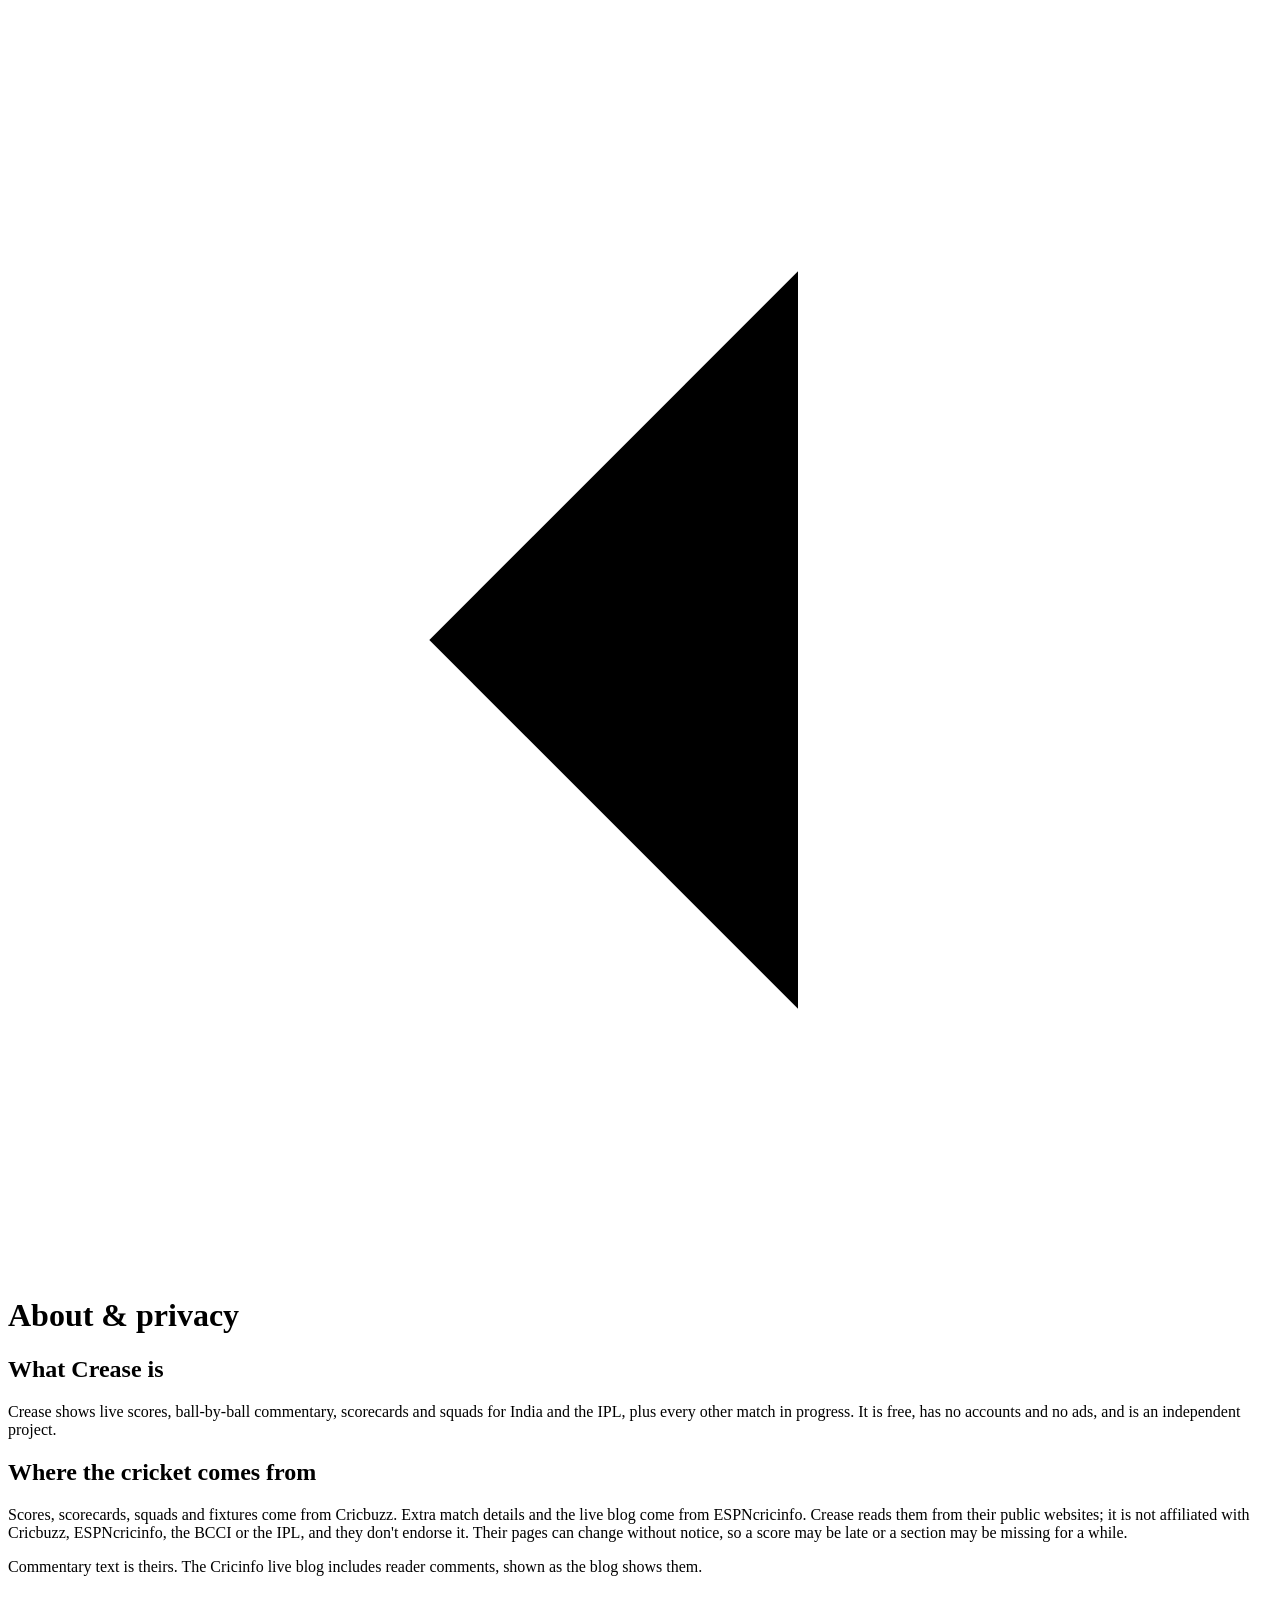
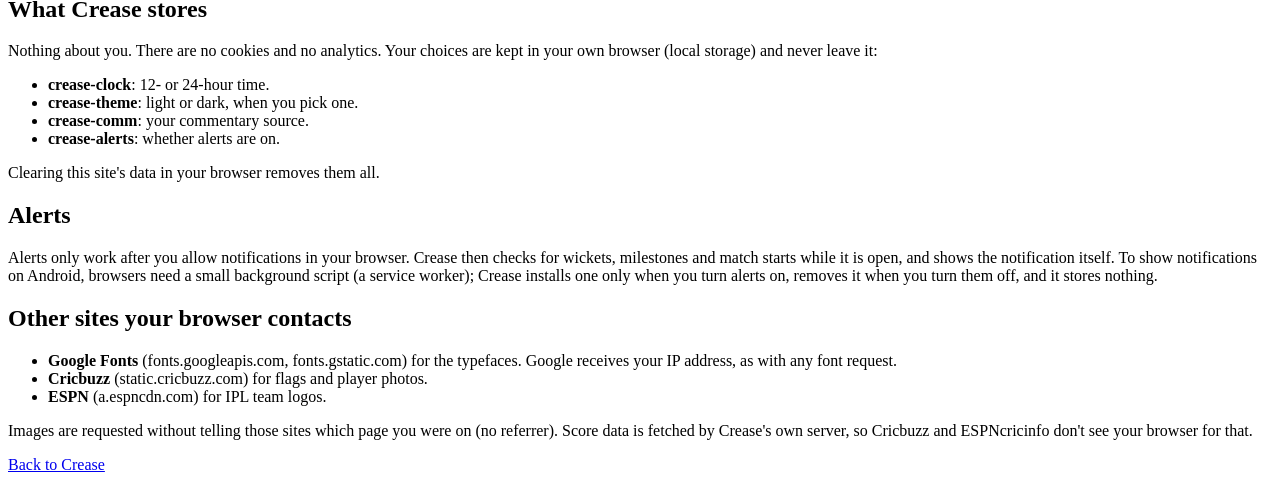
==== experiments/cricket-live/public/about.html @ 5f4a2c18 "fix(experiments): fix what five first-time users and a layout audit found in Crease Five persona run" ====
<!doctype html>
<html lang="en-IN">
  <head>
    <meta charset="utf-8" />
    <meta
      name="viewport"
      content="width=device-width,initial-scale=1,viewport-fit=cover"
    />
    <title>About &amp; privacy · Crease</title>
    <meta
      name="description"
      content="What Crease is, where its data comes from, and what it stores."
    />
    <meta name="theme-color" content="#f3f3f5" id="themeColor" />
    <script>
      try {
        var t = localStorage.getItem("crease-theme");
        if (
          t === "dark" ||
          (t !== "light" && matchMedia("(prefers-color-scheme: dark)").matches)
        ) {
          document.documentElement.dataset.theme = "dark";
          document.getElementById("themeColor").content = "#000000";
        }
      } catch (e) {}
    </script>
    <link rel="icon" href="/icon.svg" type="image/svg+xml" />
    <link
      rel="stylesheet"
      referrerpolicy="no-referrer"
      href="https://fonts.googleapis.com/css2?family=Bricolage+Grotesque:opsz,wght@12..96,400..800&family=Barlow+Condensed:wght@500;600;700&display=swap"
    />
    <link rel="stylesheet" href="/app.css" />
  </head>
  <body>
    <header class="top">
      <div class="top-in">
        <div class="top-left">
          <a class="icon back" href="/#now" aria-label="Back to Crease">
            <svg viewBox="0 0 24 24" aria-hidden="true">
              <path d="M15 5l-7 7 7 7" />
            </svg>
          </a>
        </div>
      </div>
    </header>
    <main class="prose">
      <h1>About &amp; privacy</h1>

      <h2>What Crease is</h2>
      <p>
        Crease shows live scores, ball-by-ball commentary, scorecards and squads
        for India and the IPL, plus every other match in progress. It is free,
        has no accounts and no ads, and is an independent project.
      </p>

      <h2>Where the cricket comes from</h2>
      <p>
        Scores, scorecards, squads and fixtures come from Cricbuzz. Extra match
        details and the live blog come from ESPNcricinfo. Crease reads them from
        their public websites; it is not affiliated with Cricbuzz, ESPNcricinfo,
        the BCCI or the IPL, and they don't endorse it. Their pages can change
        without notice, so a score may be late or a section may be missing for a
        while.
      </p>
      <p>
        Commentary text is theirs. The Cricinfo live blog includes reader
        comments, shown as the blog shows them.
      </p>

      <h2>What Crease stores</h2>
      <p>
        Nothing about you. There are no cookies and no analytics. Your choices
        are kept in your own browser (local storage) and never leave it:
      </p>
      <ul>
        <li><b>crease-clock</b>: 12- or 24-hour time.</li>
        <li><b>crease-theme</b>: light or dark, when you pick one.</li>
        <li><b>crease-comm</b>: your commentary source.</li>
        <li><b>crease-alerts</b>: whether alerts are on.</li>
      </ul>
      <p>Clearing this site's data in your browser removes them all.</p>

      <h2>Alerts</h2>
      <p>
        Alerts only work after you allow notifications in your browser. Crease
        then checks for wickets, milestones and match starts while it is open,
        and shows the notification itself. To show notifications on Android,
        browsers need a small background script (a service worker); Crease
        installs one only when you turn alerts on, removes it when you turn them
        off, and it stores nothing.
      </p>

      <h2>Other sites your browser contacts</h2>
      <ul>
        <li>
          <b>Google Fonts</b> (fonts.googleapis.com, fonts.gstatic.com) for the
          typefaces. Google receives your IP address, as with any font request.
        </li>
        <li>
          <b>Cricbuzz</b> (static.cricbuzz.com) for flags and player photos.
        </li>
        <li><b>ESPN</b> (a.espncdn.com) for IPL team logos.</li>
      </ul>
      <p>
        Images are requested without telling those sites which page you were on
        (no referrer). Score data is fetched by Crease's own server, so Cricbuzz
        and ESPNcricinfo don't see your browser for that.
      </p>

      <p class="foot"><a class="link" href="/#now">Back to Crease</a></p>
    </main>
  </body>
</html>
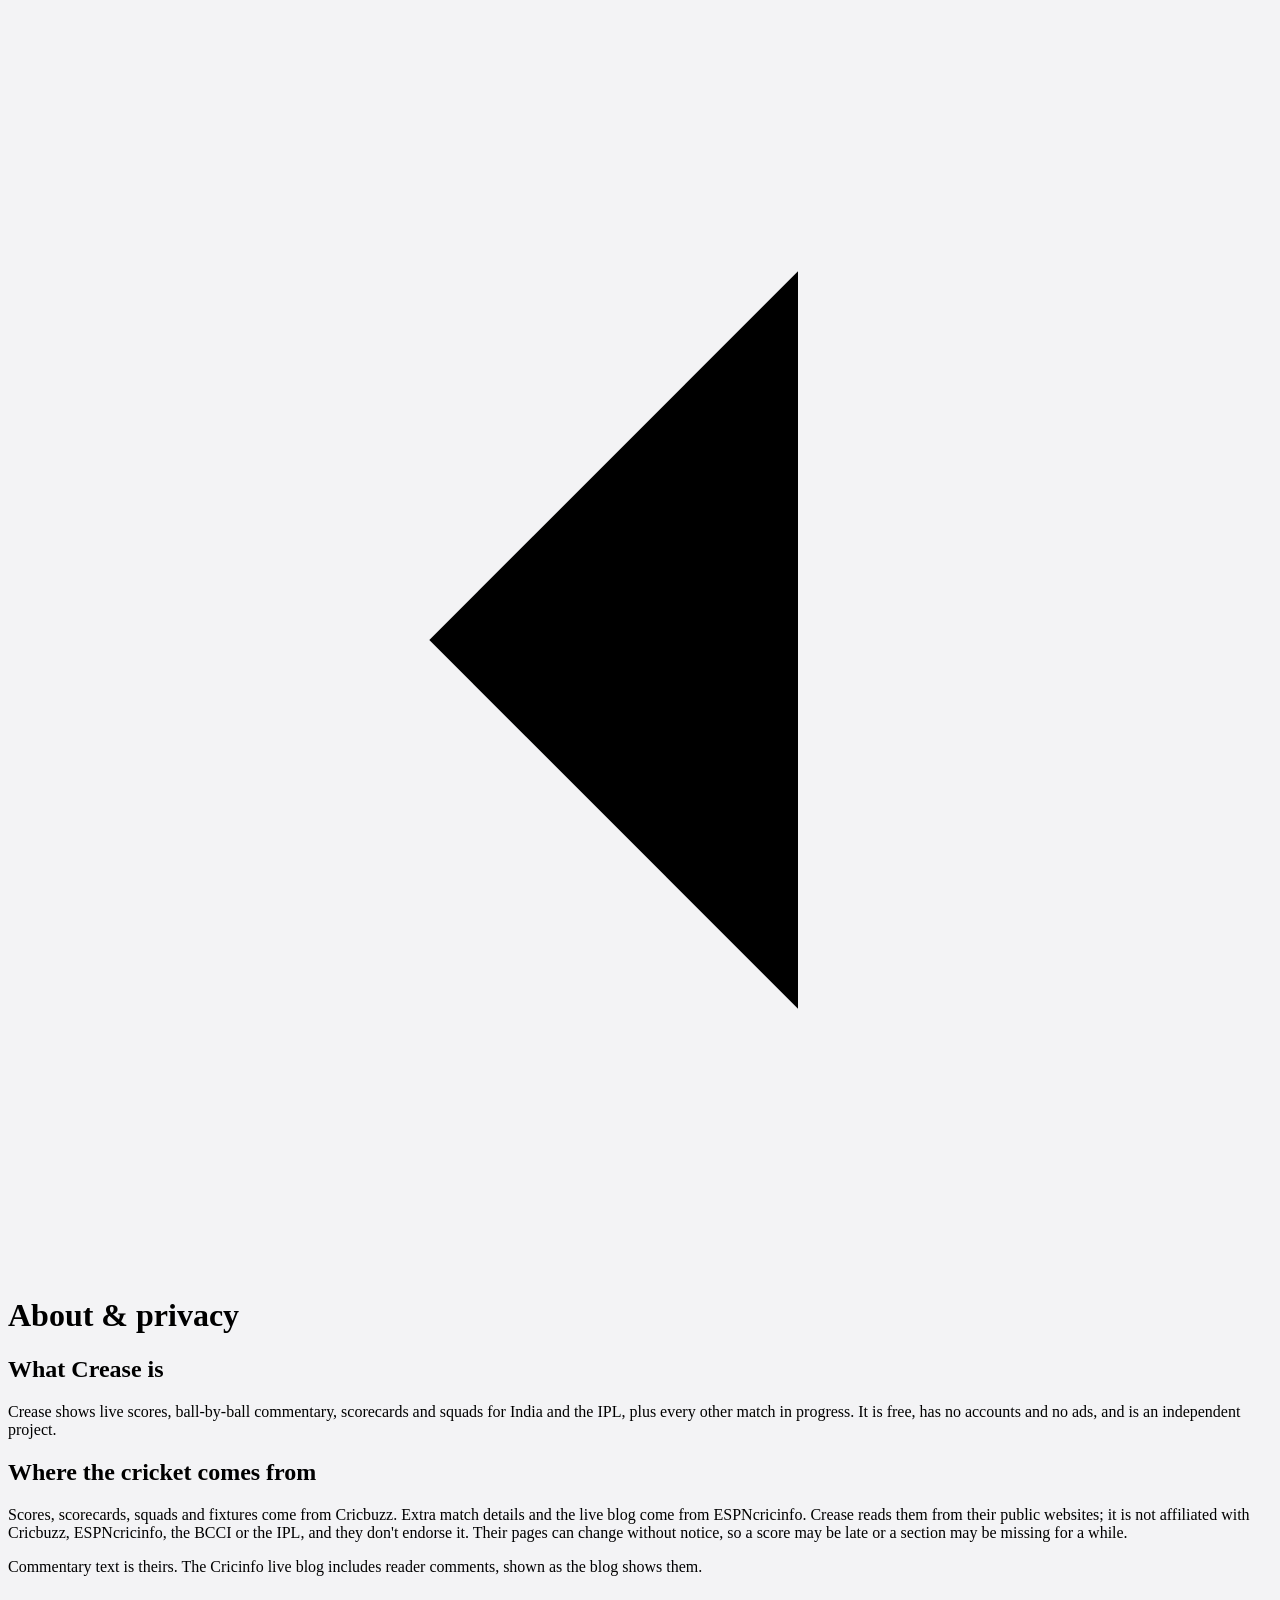
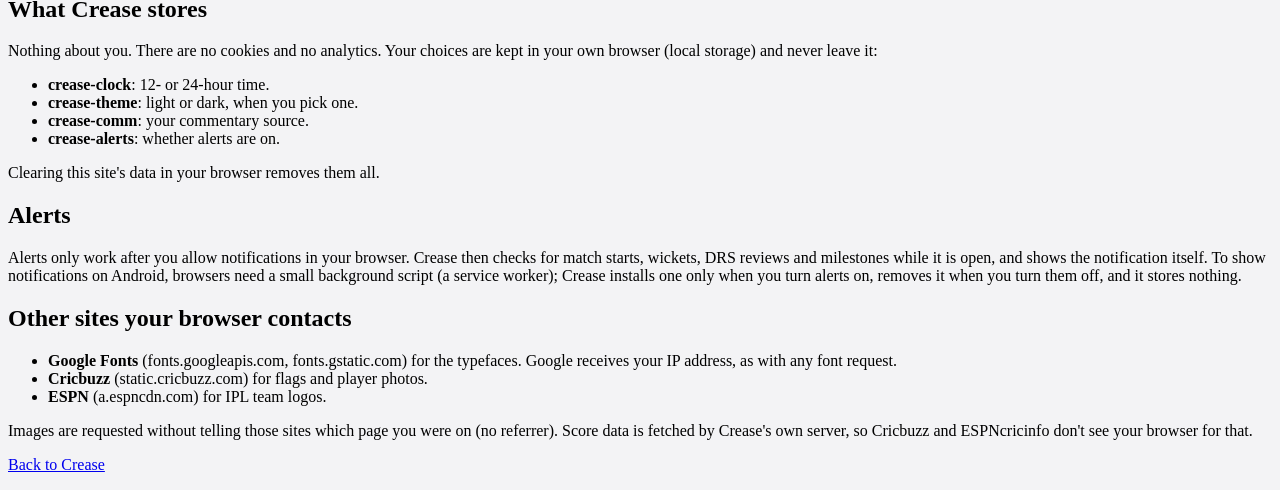
==== commit f619a5a2: "feat(experiments): add DRS reviews, venue time, series chips and a new mark to Crease; fix stale sco" ====
--- a/experiments/cricket-live/public/about.html
+++ b/experiments/cricket-live/public/about.html
@@ -13,20 +13,34 @@
     />
     <meta name="theme-color" content="#f3f3f5" id="themeColor" />
     <script>
+      // "light" or "dark" when chosen in Settings; otherwise (or with storage blocked)
+      // the device's setting.
+      var t = null;
       try {
-        var t = localStorage.getItem("crease-theme");
-        if (
-          t === "dark" ||
-          (t !== "light" && matchMedia("(prefers-color-scheme: dark)").matches)
-        ) {
-          document.documentElement.dataset.theme = "dark";
-          document.getElementById("themeColor").content = "#000000";
-        }
+        t = localStorage.getItem("crease-theme");
       } catch (e) {}
+      if (
+        t === "dark" ||
+        (t !== "light" && matchMedia("(prefers-color-scheme: dark)").matches)
+      ) {
+        document.documentElement.dataset.theme = "dark";
+        document.getElementById("themeColor").content = "#000000";
+      }
     </script>
+    <style>
+      /* The page colour before the stylesheet arrives: no white flash on a slow line. */
+      html {
+        background: #f3f3f5;
+      }
+      html[data-theme="dark"] {
+        background: #000;
+      }
+    </style>
     <link rel="icon" href="/icon.svg" type="image/svg+xml" />
     <link
       rel="stylesheet"
+      media="print"
+      onload="this.media = 'all'"
       referrerpolicy="no-referrer"
       href="https://fonts.googleapis.com/css2?family=Bricolage+Grotesque:opsz,wght@12..96,400..800&family=Barlow+Condensed:wght@500;600;700&display=swap"
     />
@@ -81,14 +95,14 @@
       </ul>
       <p>Clearing this site's data in your browser removes them all.</p>
 
-      <h2>Alerts</h2>
+      <h2 id="alerts">Alerts</h2>
       <p>
         Alerts only work after you allow notifications in your browser. Crease
-        then checks for wickets, milestones and match starts while it is open,
-        and shows the notification itself. To show notifications on Android,
-        browsers need a small background script (a service worker); Crease
-        installs one only when you turn alerts on, removes it when you turn them
-        off, and it stores nothing.
+        then checks for match starts, wickets, DRS reviews and milestones while
+        it is open, and shows the notification itself. To show notifications on
+        Android, browsers need a small background script (a service worker);
+        Crease installs one only when you turn alerts on, removes it when you
+        turn them off, and it stores nothing.
       </p>
 
       <h2>Other sites your browser contacts</h2>
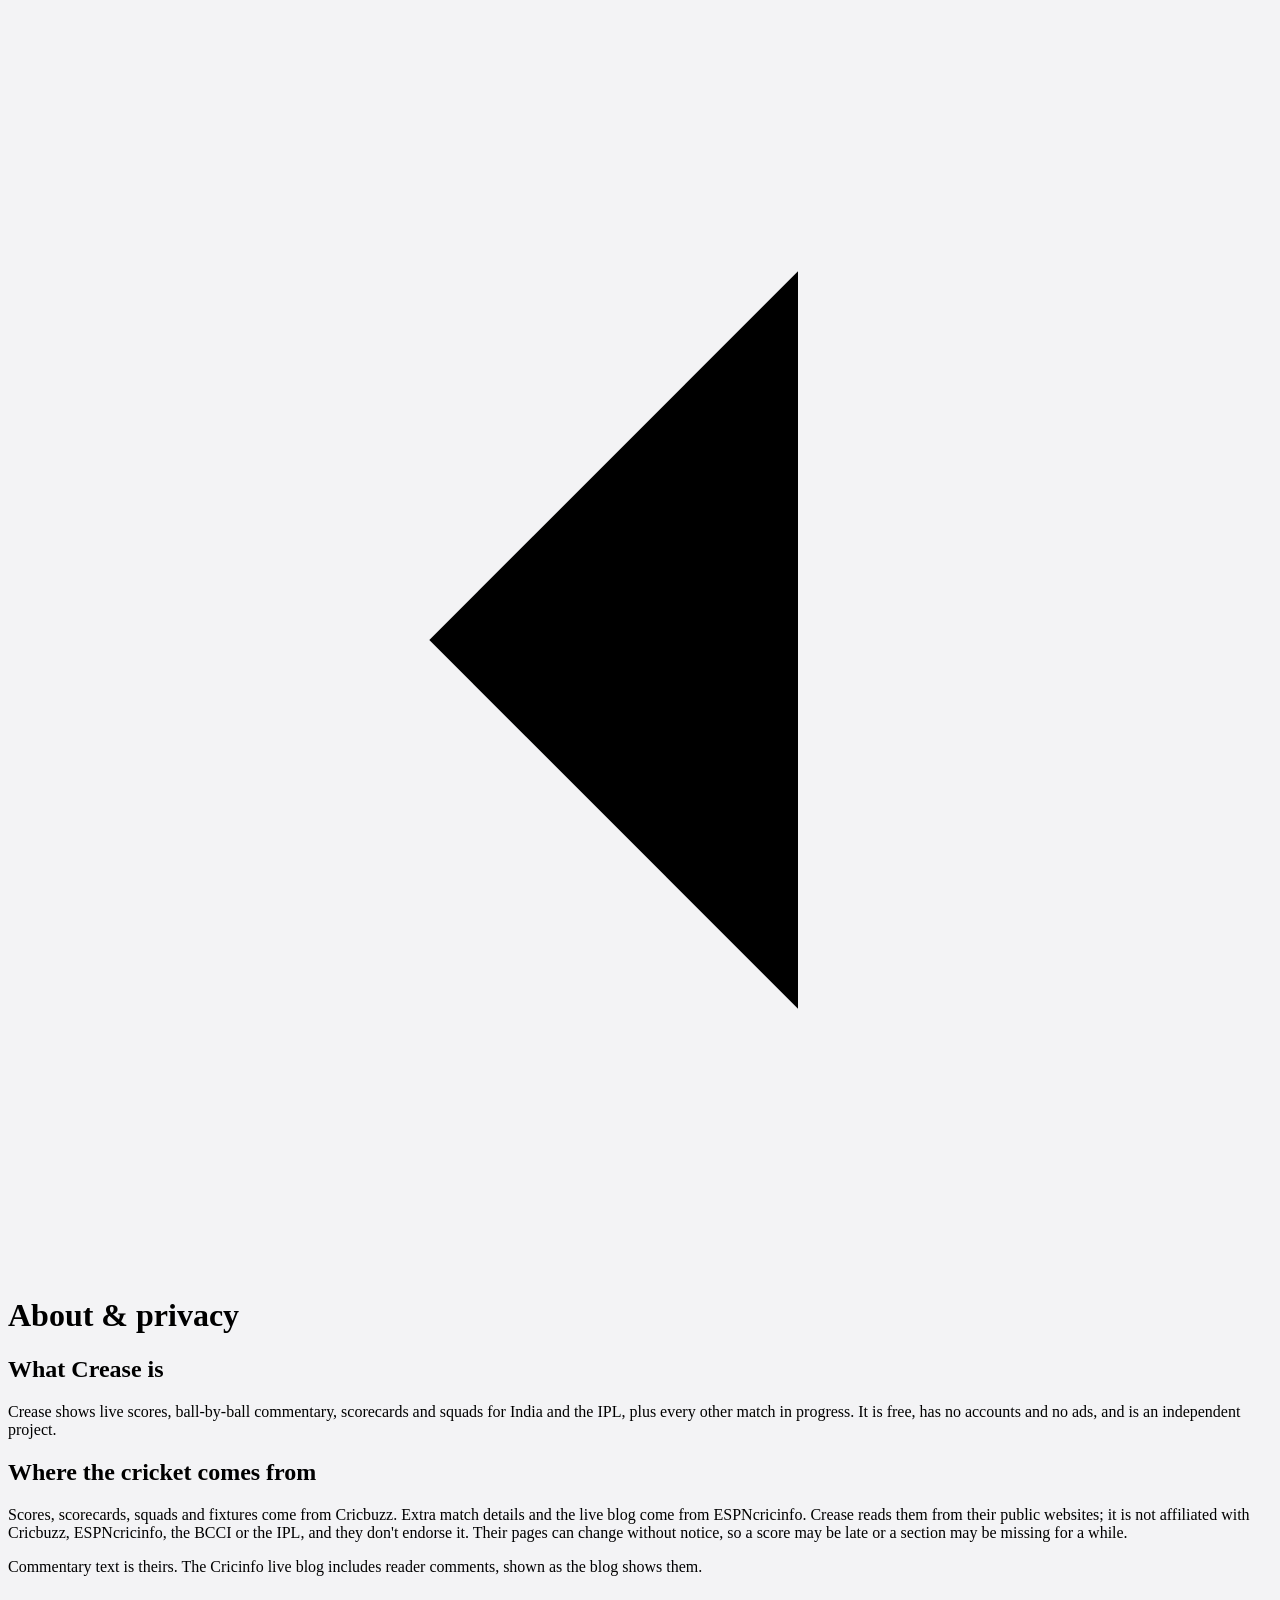
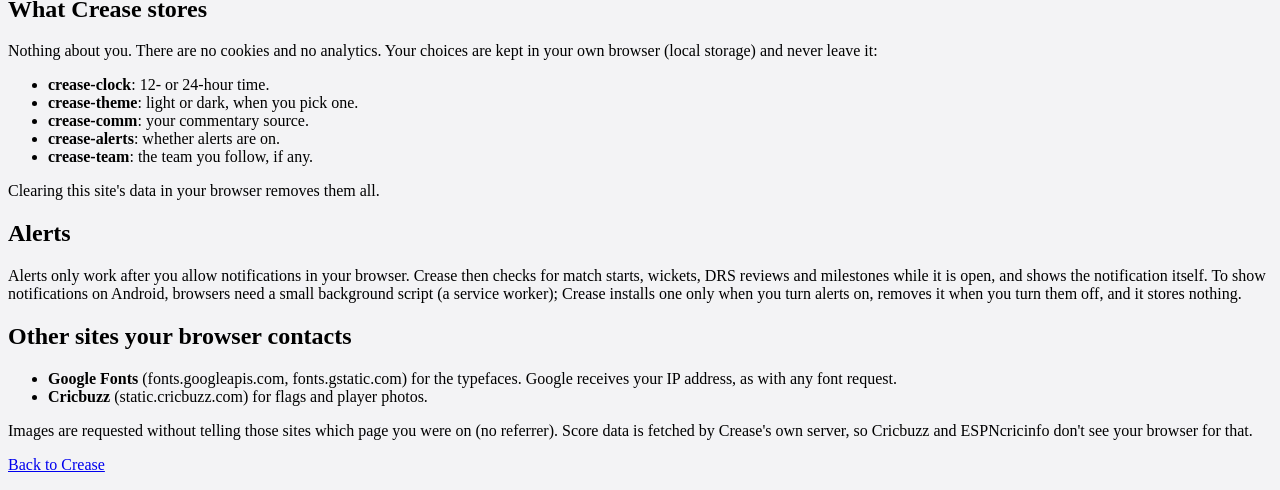
==== commit 6e9cece3: "feat(experiments): an IPL section with points tables, and following any team in Crease IPL tab: whil" ====
--- a/experiments/cricket-live/public/about.html
+++ b/experiments/cricket-live/public/about.html
@@ -92,6 +92,7 @@
         <li><b>crease-theme</b>: light or dark, when you pick one.</li>
         <li><b>crease-comm</b>: your commentary source.</li>
         <li><b>crease-alerts</b>: whether alerts are on.</li>
+        <li><b>crease-team</b>: the team you follow, if any.</li>
       </ul>
       <p>Clearing this site's data in your browser removes them all.</p>
 
@@ -114,7 +115,6 @@
         <li>
           <b>Cricbuzz</b> (static.cricbuzz.com) for flags and player photos.
         </li>
-        <li><b>ESPN</b> (a.espncdn.com) for IPL team logos.</li>
       </ul>
       <p>
         Images are requested without telling those sites which page you were on
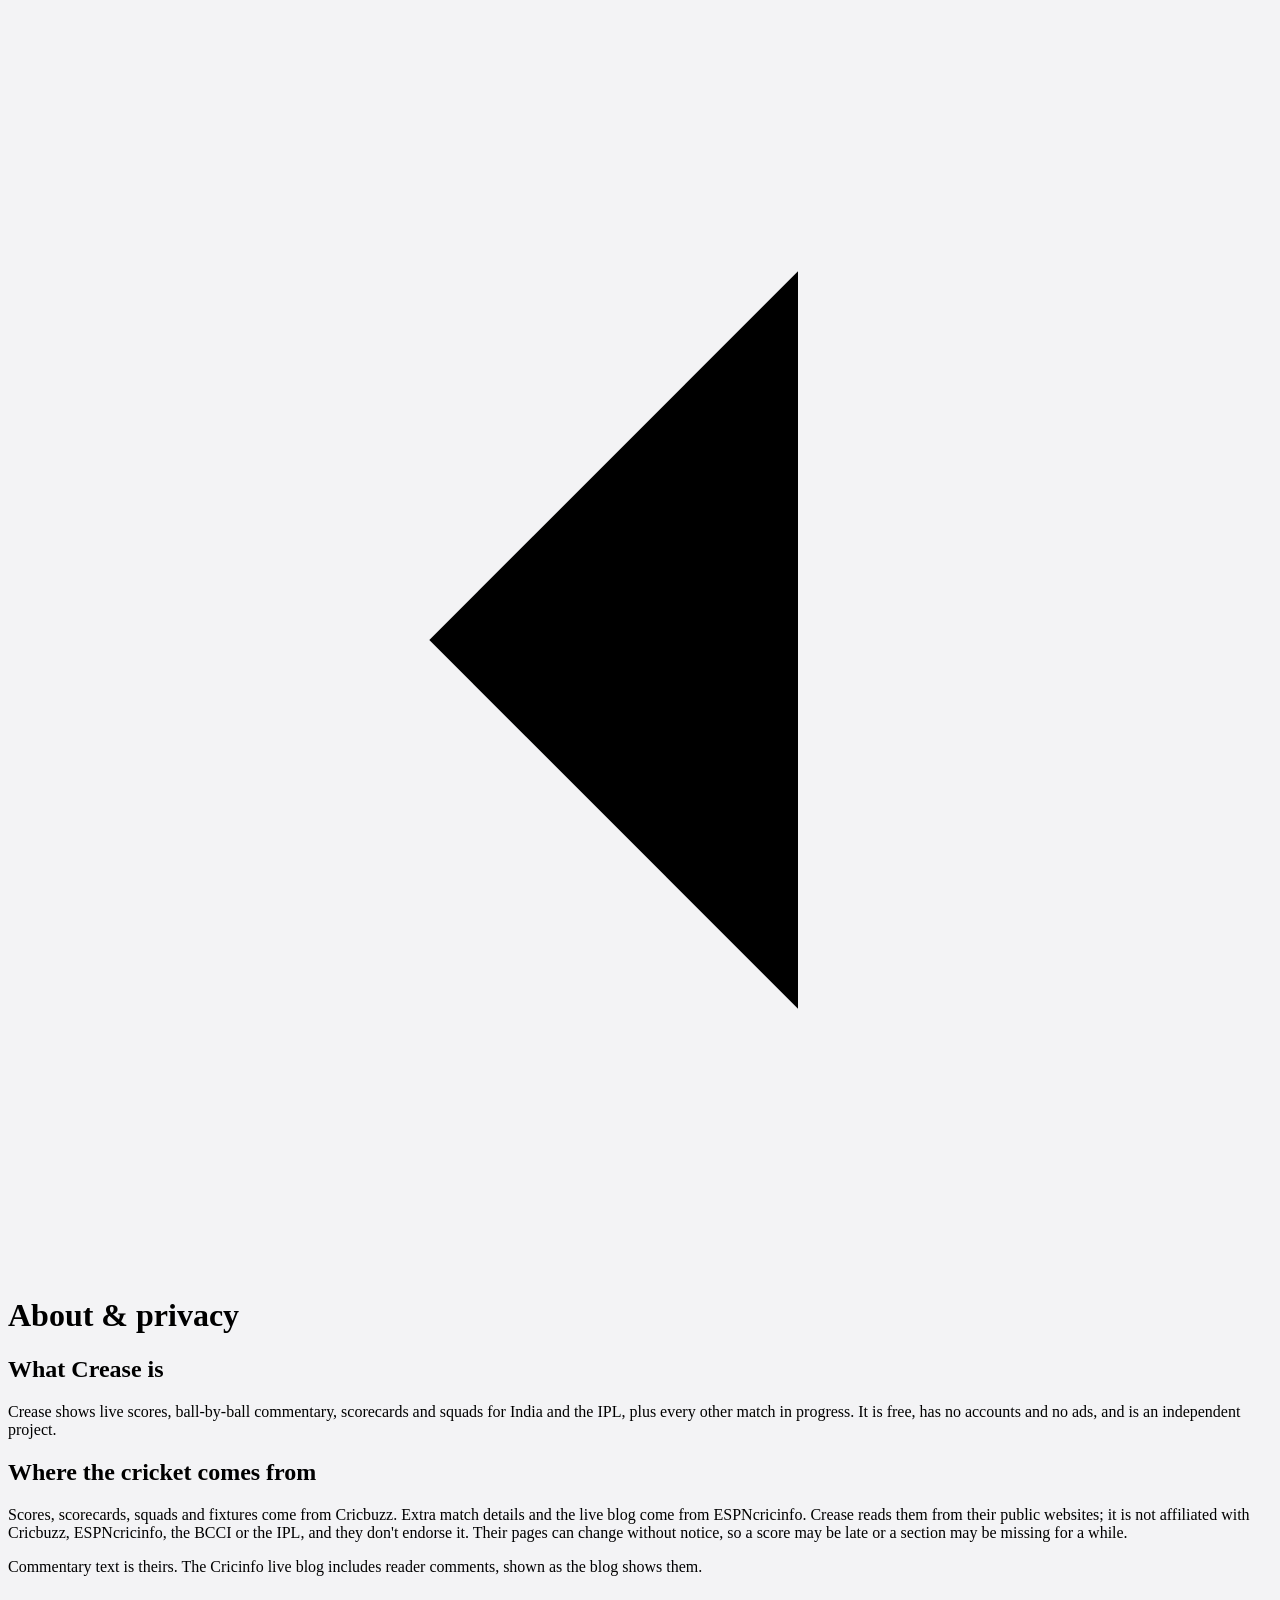
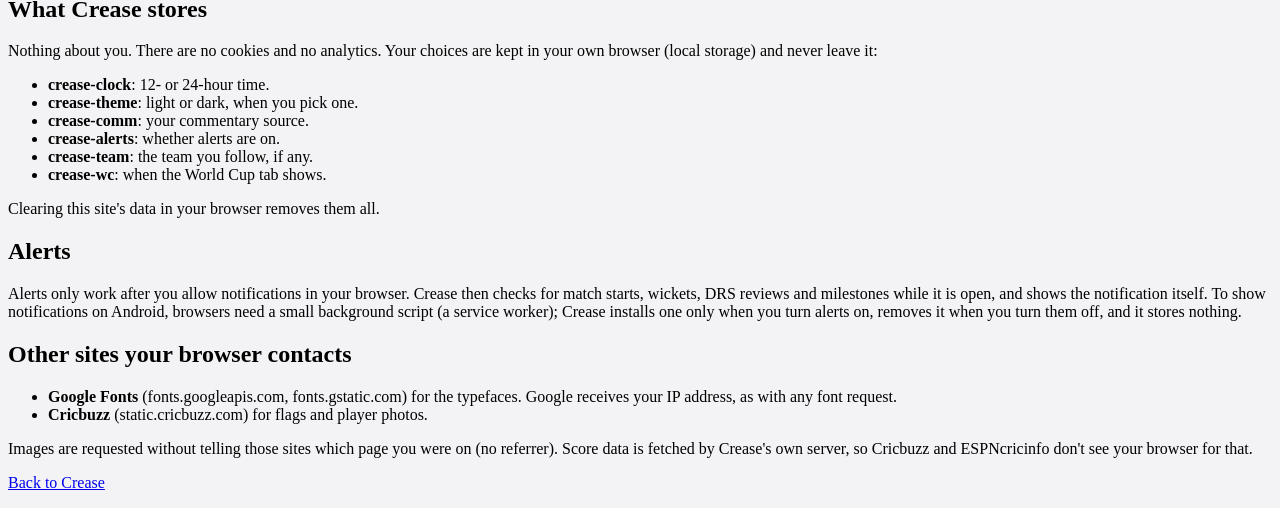
==== commit 35b02854: "feat(experiments): a World Cup tab in Crease for whichever ICC event India play next The server find" ====
--- a/experiments/cricket-live/public/about.html
+++ b/experiments/cricket-live/public/about.html
@@ -93,6 +93,7 @@
         <li><b>crease-comm</b>: your commentary source.</li>
         <li><b>crease-alerts</b>: whether alerts are on.</li>
         <li><b>crease-team</b>: the team you follow, if any.</li>
+        <li><b>crease-wc</b>: when the World Cup tab shows.</li>
       </ul>
       <p>Clearing this site's data in your browser removes them all.</p>
 
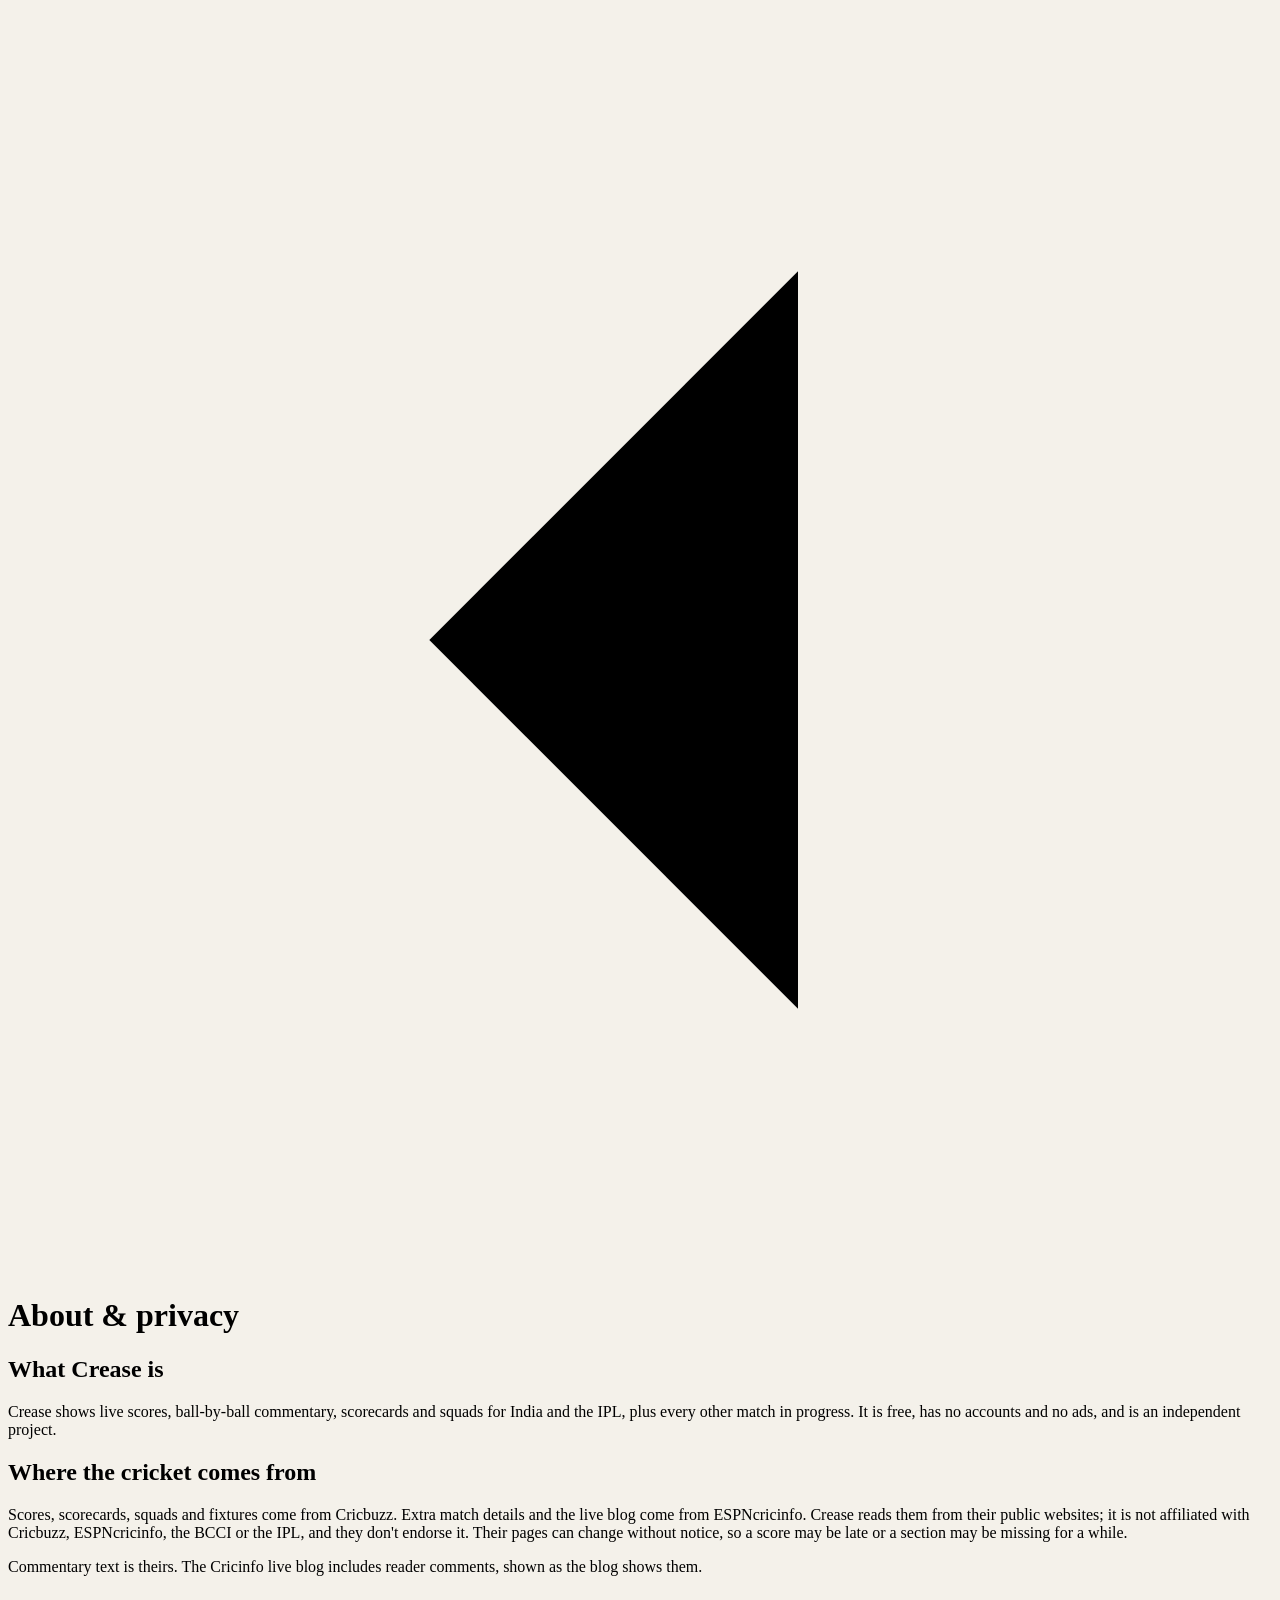
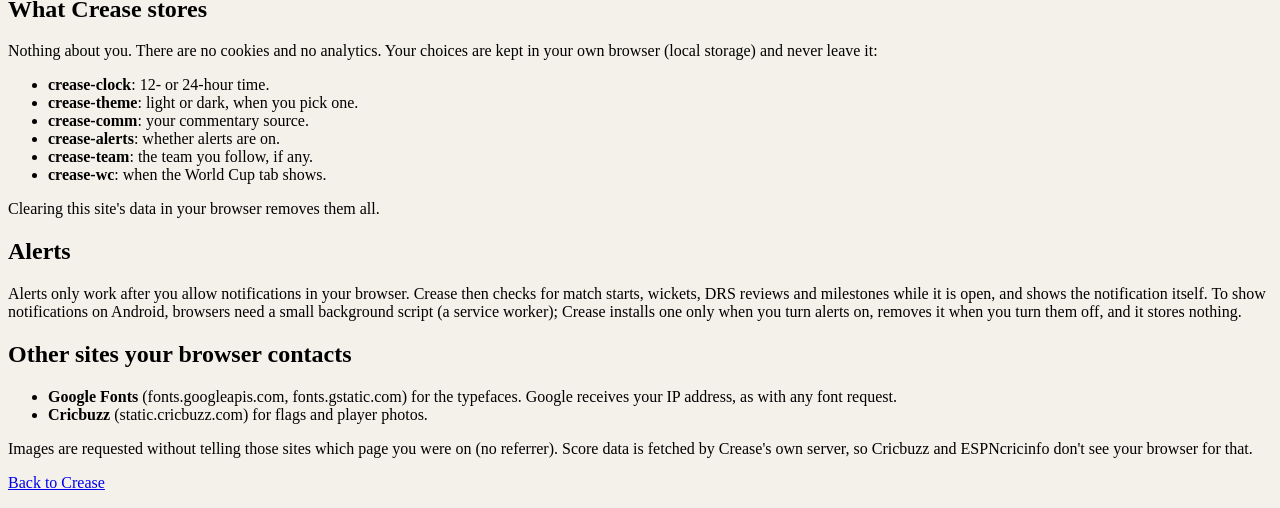
==== commit 9d2422a6: "feat(experiments): warmer light theme and a navy night theme for Crease Light: warm paper (#f4f1ea) " ====
--- a/experiments/cricket-live/public/about.html
+++ b/experiments/cricket-live/public/about.html
@@ -11,7 +11,7 @@
       name="description"
       content="What Crease is, where its data comes from, and what it stores."
     />
-    <meta name="theme-color" content="#f3f3f5" id="themeColor" />
+    <meta name="theme-color" content="#f4f1ea" id="themeColor" />
     <script>
       // "light" or "dark" when chosen in Settings; otherwise (or with storage blocked)
       // the device's setting.
@@ -24,16 +24,16 @@
         (t !== "light" && matchMedia("(prefers-color-scheme: dark)").matches)
       ) {
         document.documentElement.dataset.theme = "dark";
-        document.getElementById("themeColor").content = "#000000";
+        document.getElementById("themeColor").content = "#0a0c16";
       }
     </script>
     <style>
       /* The page colour before the stylesheet arrives: no white flash on a slow line. */
       html {
-        background: #f3f3f5;
+        background: #f4f1ea;
       }
       html[data-theme="dark"] {
-        background: #000;
+        background: #0a0c16;
       }
     </style>
     <link rel="icon" href="/icon.svg" type="image/svg+xml" />
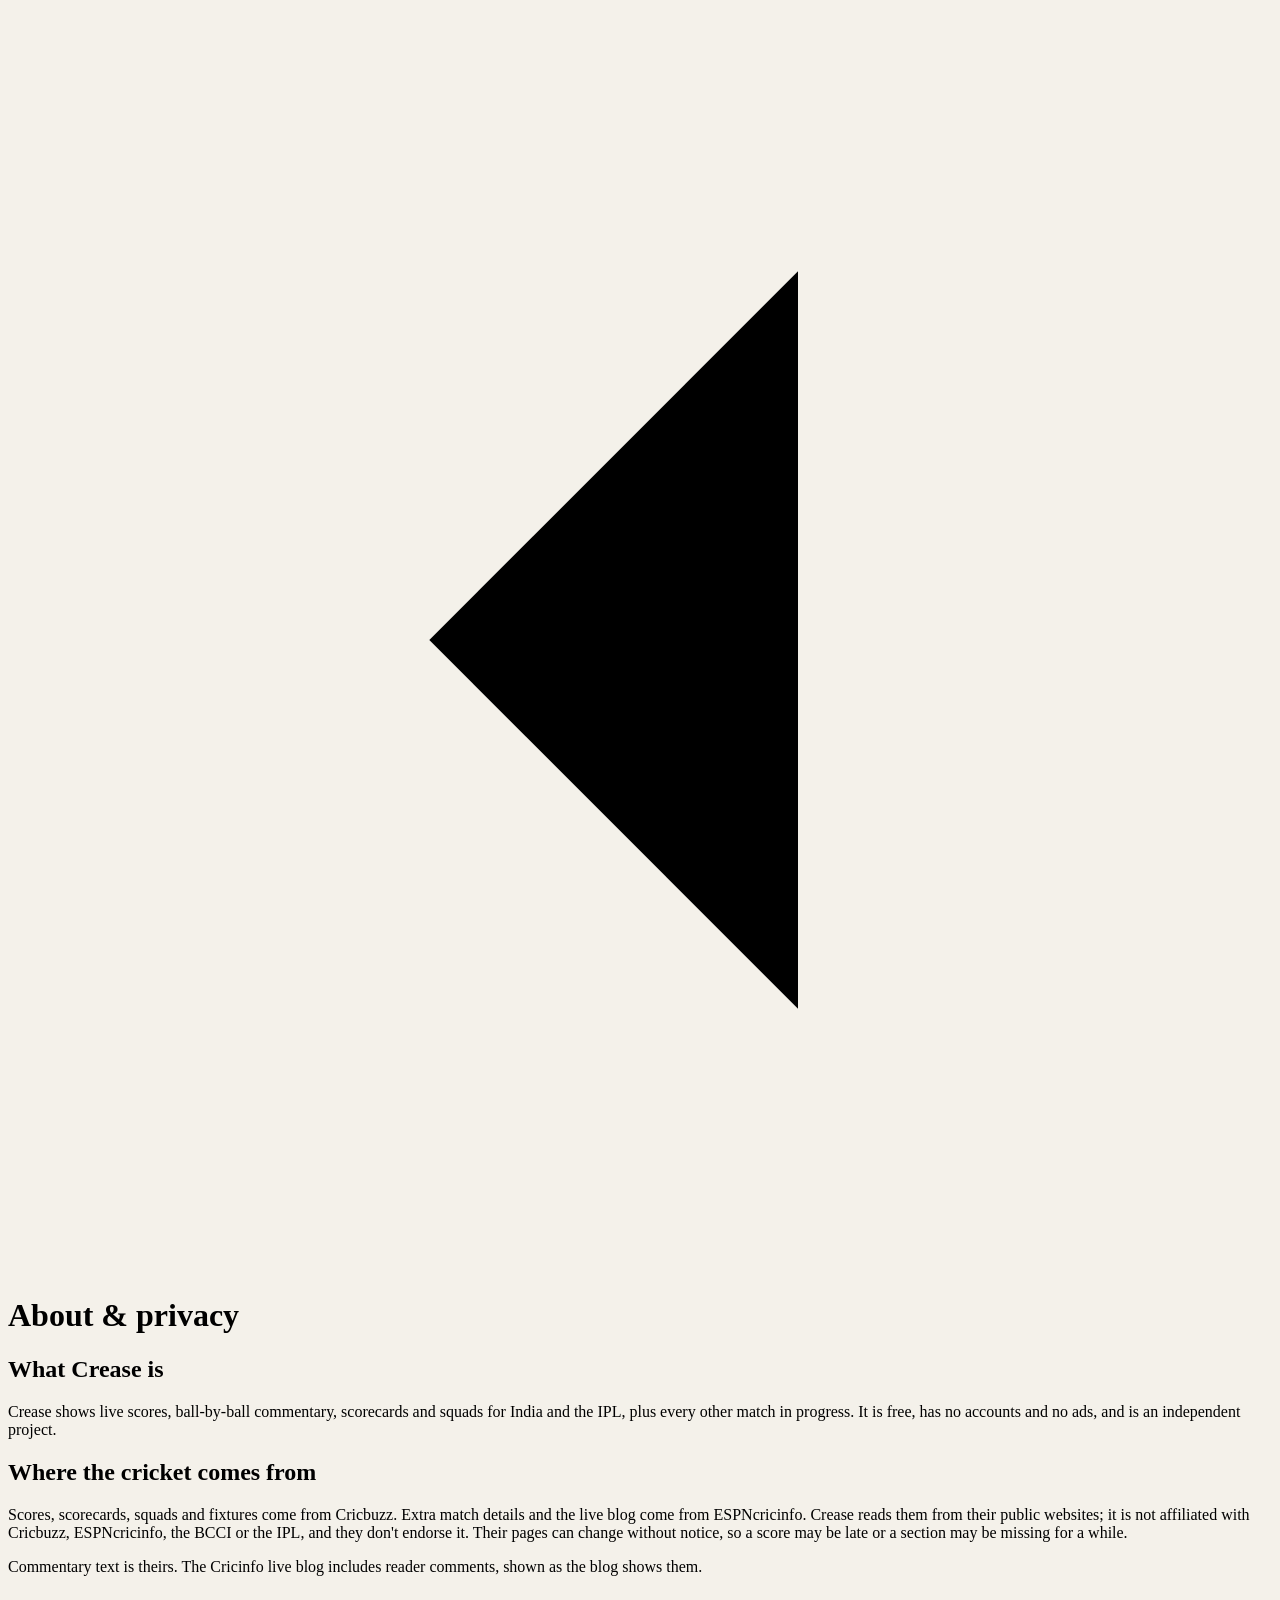
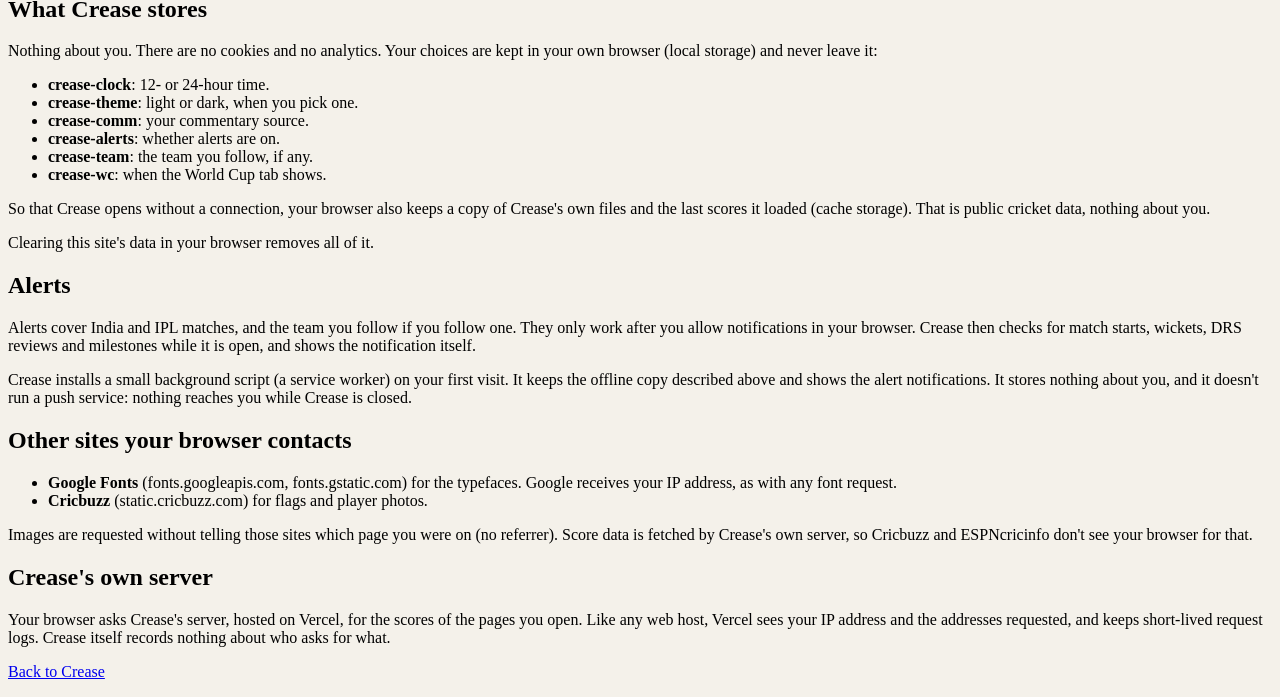
==== commit 867f9cd9: "fix(experiments): fix what eight first-time users of Crease ran into Eight browser personas (impatie" ====
--- a/experiments/cricket-live/public/about.html
+++ b/experiments/cricket-live/public/about.html
@@ -50,7 +50,12 @@
     <header class="top">
       <div class="top-in">
         <div class="top-left">
-          <a class="icon back" href="/#now" aria-label="Back to Crease">
+          <a
+            class="icon back"
+            href="/#now"
+            aria-label="Back to Crease"
+            data-back
+          >
             <svg viewBox="0 0 24 24" aria-hidden="true">
               <path d="M15 5l-7 7 7 7" />
             </svg>
@@ -95,16 +100,25 @@
         <li><b>crease-team</b>: the team you follow, if any.</li>
         <li><b>crease-wc</b>: when the World Cup tab shows.</li>
       </ul>
-      <p>Clearing this site's data in your browser removes them all.</p>
+      <p>
+        So that Crease opens without a connection, your browser also keeps a
+        copy of Crease's own files and the last scores it loaded (cache
+        storage). That is public cricket data, nothing about you.
+      </p>
+      <p>Clearing this site's data in your browser removes all of it.</p>
 
       <h2 id="alerts">Alerts</h2>
       <p>
-        Alerts only work after you allow notifications in your browser. Crease
-        then checks for match starts, wickets, DRS reviews and milestones while
-        it is open, and shows the notification itself. To show notifications on
-        Android, browsers need a small background script (a service worker);
-        Crease installs one only when you turn alerts on, removes it when you
-        turn them off, and it stores nothing.
+        Alerts cover India and IPL matches, and the team you follow if you
+        follow one. They only work after you allow notifications in your
+        browser. Crease then checks for match starts, wickets, DRS reviews and
+        milestones while it is open, and shows the notification itself.
+      </p>
+      <p>
+        Crease installs a small background script (a service worker) on your
+        first visit. It keeps the offline copy described above and shows the
+        alert notifications. It stores nothing about you, and it doesn't run a
+        push service: nothing reaches you while Crease is closed.
       </p>
 
       <h2>Other sites your browser contacts</h2>
@@ -123,7 +137,31 @@
         and ESPNcricinfo don't see your browser for that.
       </p>
 
-      <p class="foot"><a class="link" href="/#now">Back to Crease</a></p>
+      <h2>Crease's own server</h2>
+      <p>
+        Your browser asks Crease's server, hosted on Vercel, for the scores of
+        the pages you open. Like any web host, Vercel sees your IP address and
+        the addresses requested, and keeps short-lived request logs. Crease
+        itself records nothing about who asks for what.
+      </p>
+
+      <p class="foot">
+        <a class="link" href="/#now" data-back>Back to Crease</a>
+      </p>
     </main>
+    <script>
+      // Back to where you were in Crease, as the browser's Back button would; a
+      // direct visit goes to the home page.
+      for (const a of document.querySelectorAll("a[data-back]"))
+        a.addEventListener("click", (e) => {
+          if (
+            document.referrer.startsWith(location.origin + "/") &&
+            history.length > 1
+          ) {
+            e.preventDefault();
+            history.back();
+          }
+        });
+    </script>
   </body>
 </html>
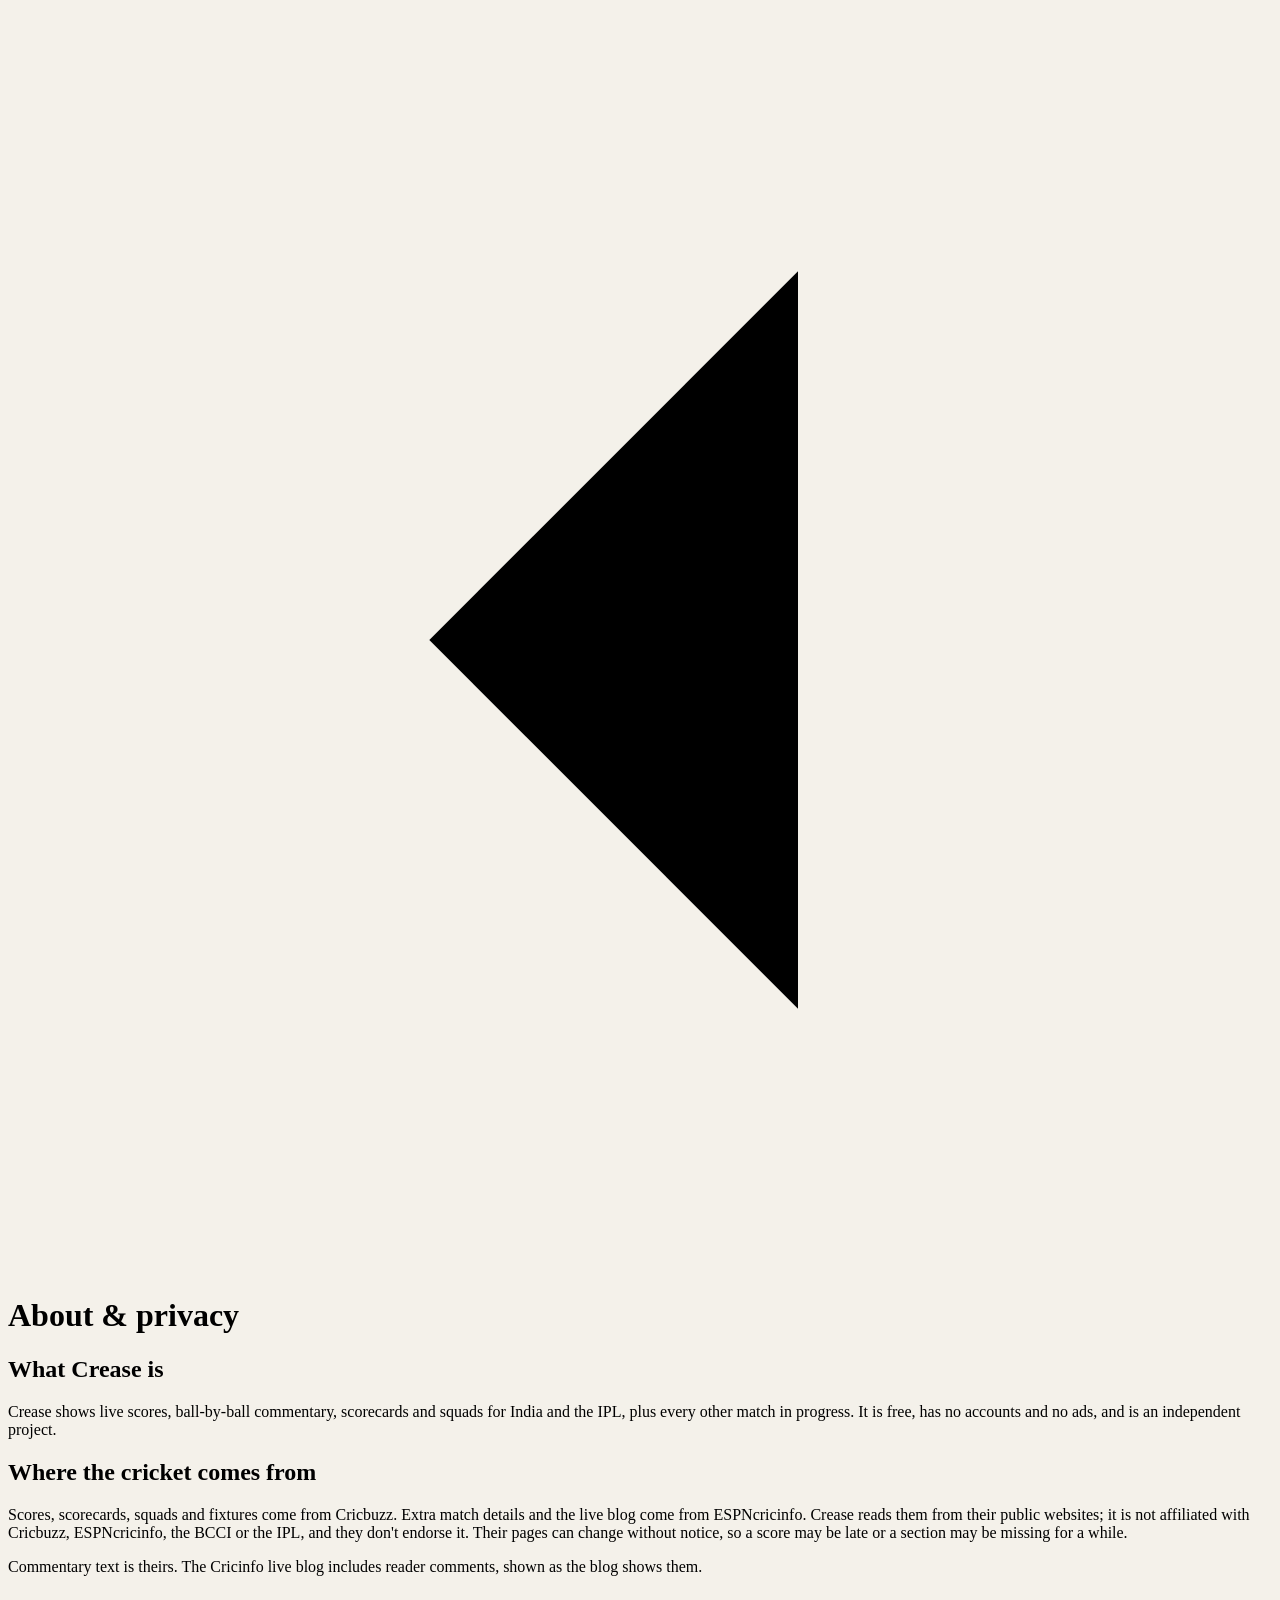
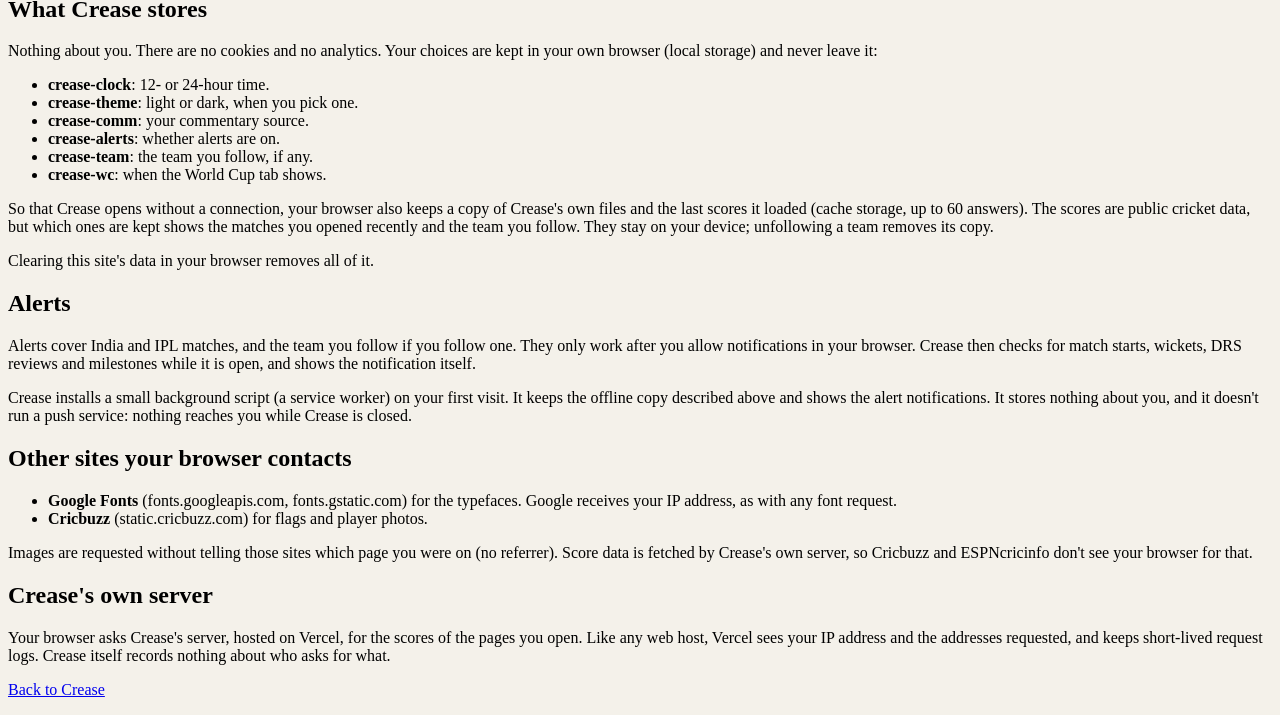
==== commit f0e04368: "fix(experiments): fix what the second round of Crease's first-time users found The eight personas re" ====
--- a/experiments/cricket-live/public/about.html
+++ b/experiments/cricket-live/public/about.html
@@ -102,8 +102,10 @@
       </ul>
       <p>
         So that Crease opens without a connection, your browser also keeps a
-        copy of Crease's own files and the last scores it loaded (cache
-        storage). That is public cricket data, nothing about you.
+        copy of Crease's own files and the last scores it loaded (cache storage,
+        up to 60 answers). The scores are public cricket data, but which ones
+        are kept shows the matches you opened recently and the team you follow.
+        They stay on your device; unfollowing a team removes its copy.
       </p>
       <p>Clearing this site's data in your browser removes all of it.</p>
 
